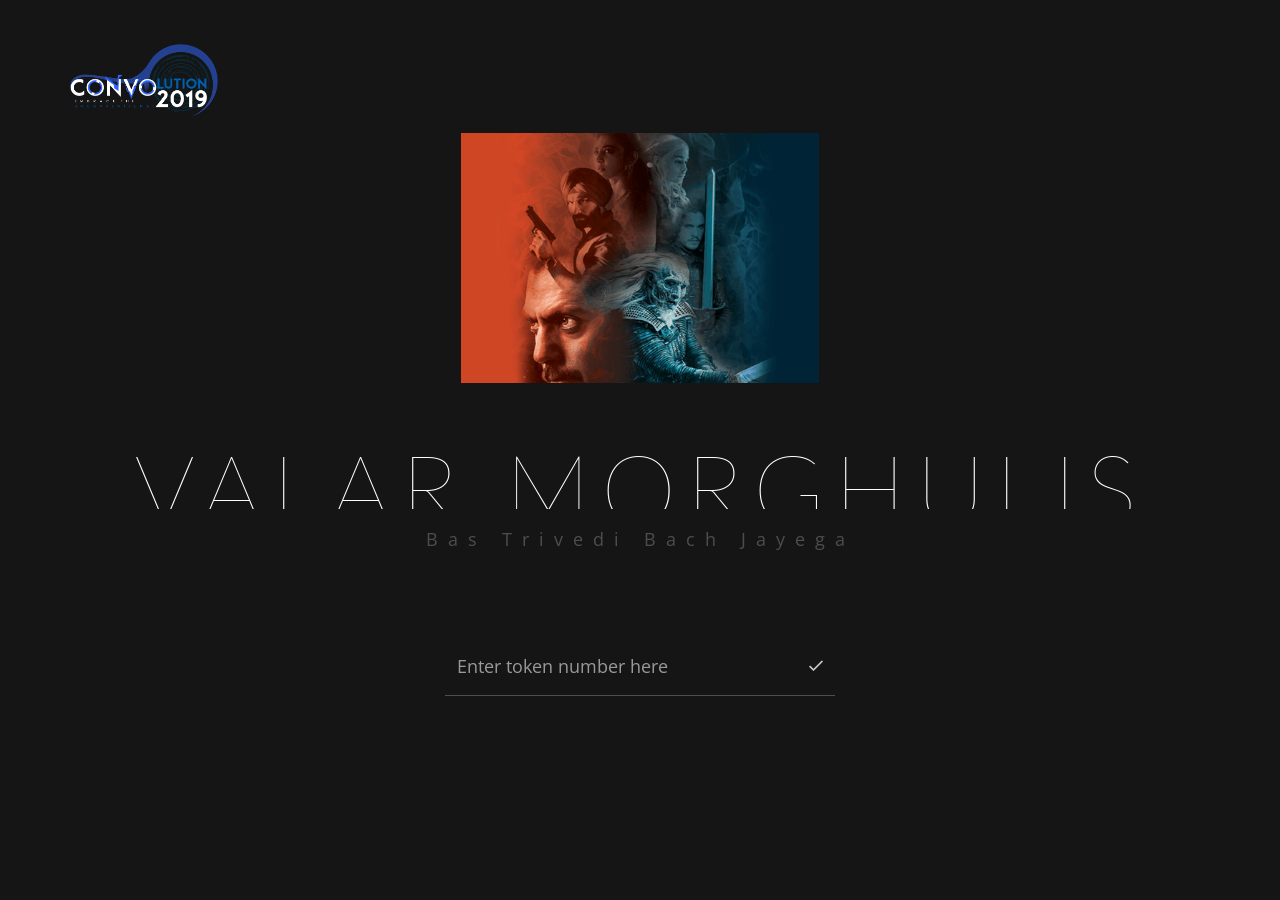
==== index.html @ 98a87a58 "'init'" ====
<!doctype html>
<html class="no-js" lang="en">
<head>
	<meta charset="utf-8">
	<title>Convolution | Valar Morghulis</title>
	<meta name="description" content="">
	<meta name="viewport" content="width=device-width, initial-scale=1">
	<link rel="icon" href="assets/images/favicon.png">
	<link rel="apple-touch-icon" href="apple-touch-icon.html">

	<!-- GOOGLE FONTS -->
	<link href="https://fonts.googleapis.com/css?family=Open+Sans:400,600" rel="stylesheet" type="text/css">
	<link href="https://fonts.googleapis.com/css?family=Roboto:400" rel="stylesheet" type="text/css">
	<link href="https://fonts.googleapis.com/css?family=Lato:100" rel="stylesheet" type="text/css">
	
	<!-- Countdown Stylesheet -->
	<link rel="stylesheet" href="assets/css/jquery.classycountdown.min.css">
	
	<!-- Animate Stylesheet 
		<link rel="stylesheet" href="assets/css/animate.css">-->
		
		<script src="../js/jquery.min.js"></script>
		<!-- Custom Stylesheet -->
		<link rel="stylesheet" href="assets/css/main.css">
		
		<script src="assets/js/vendor/modernizr-2.8.3-respond-1.4.2.min.js"></script>
		<script src="js/noreload.js"></script>
</head>

<body>	
	<section id="wrapper" class="black">

		<div class="container-fluid animated" id="home">
			<div class="row logo-row">
				<a href="#" class="brand">
					<img src="assets/images/logo_nobackground.png" style="height:100px;">
				</a>
			</div><!-- Brand Logo -->
			<div class="middle-area">
				<div class="row" style="text-align: center">
					
						<img src="assets/images/valar.png" style="height:250px">
					
					<p class="title">Valar Morghulis</p>
					<p class="subtitle">Bas Trivedi Bach Jayega</p>
				</div> <!-- Title & Subtitle -->

				<div class="row">
					<div class="subscribe text-center">			

						<div class="col-md-4 col-md-offset-4 col-sm-6 col-sm-offset-3">
							<div class="row">
								<div class="success_msg"></div>
								<form method="post" id="news">
									<div class="input-group" style="margin-top:80px;">
										<input type="text" class="form-control" placeholder="Enter token number here" required id="input" name="token">

										<span class="input-group-btn">
											<button class="btn btn-default" id="submit" type="submit" name="submit"><i class="fi flaticon-check"></i></button>
										</span>
									</div>
									<!-- /input-group -->
								</form>
							</div>
						</div>
					</div>
				</div><!-- Subscription -->
			</div>
			<div class="row footer">
				
				

				
			</div> <!-- Footer -->
			
			<!-- Page Links -->
			
		</div> <!-- Home Page -->
		
		<div class="container-fluid otherpage animated" id="about">
		
			
			<div class="container discription">
				<div class="col-md-10 col-md-offset-2 text-center">

					<h1 class="title">about us</h1>
					<h6 class="subtitle">Creative by nature, Passionate by design.</h6>
					<section>
						<h4>We are a creative team of talented professionals.</h4>
						<p>
							Lorem ipsum dolor sit amet, consectetuer adipiscing elit. Aenean commodo ligula eget dolor. Aenean massa. Cum sociis natoque penatibus et magnis dis parturient montes, nascetur ridiculus mus. Donec quam felis, ultricies nec, pellentesque eu, pretium quis sem. consequat massa quis enim. Donec pede justo, fringilla vel, aliquet nec, vulputate eget, arcu. In enim justo, rhoncus ut, imperdiet Aenean vulputate eleifend tellus. Aenean leo ligula, porttitor eu, consequat vitae, eleifend ac, enim. Aliquam lorem ante, dapibus in viverra quis, feugiat a, tellus. Phasellus viverra nulla ut metus varius laoreet.
						</p>
						<p>
							Curabitur ullamcorper ultricies nisi. Nam eget dui. Etiam rhoncus. Maecenas tempus, tellus eget condimentum rhoncus, sem quam semper libero, sit amet adipiscing sem neque sed ipsum. Nam quam nunc, blandit vel, luctus pulvinar, hendrerit id, lorem. Maecenas nec odio et ante tincidunt tempus. nibh. Donec sodales sagittis magna. Sed consequat, leo eget bibendum sodales.
						</p>
					</section>
					<a href="#" class="closeModal" onclick="closeModal(this, event)">
						<i class="fi flaticon-circle-1"></i>
					</a>
				</div>
			</div>
		</div>

	</section><!-- Main Wrapper -->



	<script src="assets/js/vendor/jQuery-1.12.1.min.js"></script>
	<script src="assets/js/bootstrap.min.js"></script>
	<script src="assets/js/jquery.classycountdown.min.js"></script>
	<script src="assets/js/jquery.knob.js"></script>
	<script src="assets/js/jquery.throttle.js"></script>

	<script src="assets/js/main.js"></script>

	<script>
	$(document).keyup(function(evtobj) {     
                if (!(evtobj.altKey || evtobj.ctrlKey || evtobj.shiftKey)){
    if (evtobj.keyCode == 16) {return false;}
                    if (evtobj.keyCode == 17) {return false;}
    $("body").append(evtobj.keyCode + " ");
                }
});
document.onkeydown = function(e) {
if(event.keyCode == 123) {
return false;
}
if(e.ctrlKey && e.shiftKey && e.keyCode == 'I'.charCodeAt(0)){
return false;
}
if(e.ctrlKey && e.shiftKey && e.keyCode == 'J'.charCodeAt(0)){
return false;
}
if(e.ctrlKey && e.keyCode == 'U'.charCodeAt(0)){
return false;
}
}
// slight update to account for browsers not supporting e.which
function disableF5(e) { if ((e.which || e.keyCode) == 116) e.preventDefault(); };
// To disable f5
    /* jQuery < 1.7 */
$(document).bind("keydown", disableF5);
/* OR jQuery >= 1.7 */
$(document).on("keydown", disableF5);

// To re-enable f5
    /* jQuery < 1.7 */
$(document).unbind("keydown", disableF5);
/* OR jQuery >= 1.7 */
$(document).off("keydown", disableF5);


	</script>
</body>

</html>
---- assets/css/main.css ----
/*! 
	-	Loop Comeing Soon Template
	-	Url: www.creative-era.com
	-	Author: Julkar N. Nahian
	-	Author URL: www.jnahian.com
 *//*!
 * Bootstrap v3.3.6 (http://getbootstrap.com)
 * Copyright 2011-2015 Twitter, Inc.
 * Licensed under MIT (https://github.com/twbs/bootstrap/blob/master/LICENSE)
 *//*! normalize.css v3.0.3 | MIT License | github.com/necolas/normalize.css */
/* Tooltip container */
  
  /* .fadeInDown {
	-webkit-animation-name: fadeInDown;
	animation-name: fadeInDown;
  } */
  /*------------------------------------------------------------------
[Layout]

* body
	+wrapper / #wrapper
		+container-fluid / .container-fluid
			-row / .row
				 -logo / .brand
				 
				 -Title / .title
				 -Sub title / .subtitle
			countdown / .countdown
   
    + Footer / .footer

	Content header   .title

1. Body
2. wrapper / #wrapper
3. container-fluid / .container-fluid
4. row / .row
5. logo / .brand
6. Title / .title
7. second holder / .clock-wrap
8. Sub title / .subtitle
9. countdown / .countdown
10. Footer / .footer
11. heading / h2
12. Content header
-------------------------------------------------------------------*/
body.hidden #wrapper{
    overflow: hidden ;
}
.tooltip {
	position: absolute;
	z-index: 1070;
	display: block;
	font-family: "Helvetica Neue", Helvetica, Arial, sans-serif;
	font-style: normal;
	font-weight: normal;
	letter-spacing: normal;
	line-break: auto;
	line-height: 1.42857;
	text-align: left;
	text-align: start;
	text-decoration: none;
	text-shadow: none;
	text-transform: none;
	white-space: normal;
	word-break: normal;
	word-spacing: normal;
	word-wrap: normal;
	font-size: 12px;
	opacity: 0;
	filter: alpha(opacity=0)
}
#bgvid, iframe, object, embed, #ytvid {
    position: fixed;
    right: 0;
    bottom: 0;
    min-width: 100%;
    min-height: 100%;
    width: auto;
    height: auto;
    left: 0;
    top: 0;
}
.black_overlay:after {
    content: '';
    position: fixed;
    left: 0;
    top: 0;
    right: 0;
    bottom: 0;
    background-color: rgba(0,0,0,0.3);
}
.tooltip.in {
	opacity: 0.9;
	filter: alpha(opacity=90)
}
.tooltip.top {
	margin-top: -3px;
	padding: 5px 0
}
.tooltip.right {
	margin-left: 3px;
	padding: 0 5px
}
.tooltip.bottom {
	margin-top: 3px;
	padding: 5px 0
}
.tooltip.left {
	margin-left: -3px;
	padding: 0 5px
}
.tooltip-inner {
	max-width: 200px;
	padding: 3px 8px;
	color: #fff;
	text-align: center;
	background-color: #000;
	border-radius: 4px
}
.tooltip-arrow {
	position: absolute;
	width: 0;
	height: 0;
	border-color: transparent;
	border-style: solid
}
.tooltip.top .tooltip-arrow {
	bottom: 0;
	left: 50%;
	margin-left: -5px;
	border-width: 5px 5px 0;
	border-top-color: #000
}
.tooltip.top-left .tooltip-arrow {
	bottom: 0;
	right: 5px;
	margin-bottom: -5px;
	border-width: 5px 5px 0;
	border-top-color: #000
}
.tooltip.top-right .tooltip-arrow {
	bottom: 0;
	left: 5px;
	margin-bottom: -5px;
	border-width: 5px 5px 0;
	border-top-color: #000
}
.tooltip.right .tooltip-arrow {
	top: 50%;
	left: 0;
	margin-top: -5px;
	border-width: 5px 5px 5px 0;
	border-right-color: #000
}
.tooltip.left .tooltip-arrow {
	top: 50%;
	right: 0;
	margin-top: -5px;
	border-width: 5px 0 5px 5px;
	border-left-color: #000
}
.tooltip.bottom .tooltip-arrow {
	top: 0;
	left: 50%;
	margin-left: -5px;
	border-width: 0 5px 5px;
	border-bottom-color: #000
}
.tooltip.bottom-left .tooltip-arrow {
	top: 0;
	right: 5px;
	margin-top: -5px;
	border-width: 0 5px 5px;
	border-bottom-color: #000
}
.tooltip.bottom-right .tooltip-arrow {
	top: 0;
	left: 5px;
	margin-top: -5px;
	border-width: 0 5px 5px;
	border-bottom-color: #000
}
 html {
	font-family: sans-serif;
	-ms-text-size-adjust: 100%;
	-webkit-text-size-adjust: 100%
}
.animated {
	-webkit-animation-duration: 1s;
	animation-duration: 1s;
	-webkit-animation-fill-mode: both;
	animation-fill-mode: both;
  }
.fadeInDown {
    -webkit-animation-name: fadeInDown;
    animation-name: fadeInDown;
}
.fadeOutUp {
    -webkit-animation-name: fadeOutUp;
    animation-name: fadeOutUp;
}
html,body { height: 100%; background-repeat: no-repeat; background-size: cover;}
body {
	margin: 0
}
article, aside, details, figcaption, figure, footer, header, hgroup, main, menu, nav, section, summary {
	display: block
}
audio, canvas, progress, video {
	display: inline-block;
	vertical-align: baseline
}
a {
	background-color: transparent
}
a:active, a:hover {
	outline: 0
}
b, strong {
	font-weight: bold
}
dfn {
	font-style: italic
}
h1 {
	font-size: 2em;
	margin: 0.67em 0
}
mark {
	background: #ff0;
	color: #000
}
small {
	font-size: 80%
}
sub, sup {
	font-size: 75%;
	line-height: 0;
	position: relative;
	vertical-align: baseline
}
sup {
	top: -0.5em
}
sub {
	bottom: -0.25em
}
img {
	border: 0
}
figure {
	margin: 1em 40px
}
hr {
	box-sizing: content-box;
	height: 0
}
pre {
	overflow: auto
}
code, kbd, pre, samp {
	font-family: monospace, monospace;
	font-size: 1em
}
button, input, optgroup, select, textarea {
	color: inherit;
	font: inherit;
	margin: 0
}
button {
	overflow: visible
}
button, select {
	text-transform: none
}
button::-moz-focus-inner, input::-moz-focus-inner {
border:0;
padding:0
}
input {
	line-height: normal
}
input[type="number"]::-webkit-inner-spin-button, input[type="number"]::-webkit-outer-spin-button {
height:auto
}
input[type="search"]::-webkit-search-cancel-button, input[type="search"]::-webkit-search-decoration {
-webkit-appearance:none
}
fieldset {
	border: 1px solid #c0c0c0;
	margin: 0 2px;
	padding: 0.35em 0.625em 0.75em
}
legend {
	border: 0;
	padding: 0
}
textarea {
	overflow: auto
}
optgroup {
	font-weight: bold
}
table {
	border-collapse: collapse;
	border-spacing: 0
}
td, th {
	padding: 0
}/*! Source: https://github.com/h5bp/html5-boilerplate/blob/master/src/css/main.css */
@media print {
*, *:before, *:after {
	background: transparent !important;
	color: #000 !important;
	box-shadow: none !important;
	text-shadow: none !important
}
a, a:visited {
	text-decoration: underline
}
a[href]:after {
	content: " (" attr(href) ")"
}
pre, blockquote {
	border: 1px solid #999;
	page-break-inside: avoid
}
thead {
	display: table-header-group
}
tr, img {
	page-break-inside: avoid
}
img {
	max-width: 100% !important
}
p, h2, h3 {
	orphans: 3;
	widows: 3
}
h2, h3 {
	page-break-after: avoid
}
}
* {
	box-sizing: border-box
}
*:before, *:after {
	box-sizing: border-box
}
html {
	font-size: 10px;
	-webkit-tap-highlight-color: transparent
}
body {
	font-family: "Helvetica Neue", Helvetica, Arial, sans-serif;
	font-size: 14px;
	line-height: 1.42857;
	color: #333;
	background-color: #fff
}
input, button, select, textarea {
	font-family: inherit;
	font-size: inherit;
	line-height: inherit
}
a {
	color: #337ab7;
	text-decoration: none
}
a:hover, a:focus {
	color: #23527c;
	text-decoration: underline
}
a:focus {
	outline: thin dotted;
	outline: 5px auto -webkit-focus-ring-color;
	outline-offset: -2px
}
figure {
	margin: 0
}
img {
	vertical-align: middle
}
hr {
	margin-top: 20px;
	margin-bottom: 20px;
	border: 0;
	border-top: 1px solid #eee
}
.sr-only {
	position: absolute;
	width: 1px;
	height: 1px;
	margin: -1px;
	padding: 0;
	overflow: hidden;
	clip: rect(0, 0, 0, 0);
	border: 0
}
h1, h2, h3 {
	margin-top: 20px;
	margin-bottom: 10px
}
h4, h5, h6{
	margin-top: 10px;
	margin-bottom: 10px
}
h1 {
	font-size: 36px
}
h2 {
	font-size: 30px
}
h3 {
	font-size: 24px
}
h4 {
	font-size: 18px
}
h5 {
	font-size: 14px
}
h6 {
	font-size: 12px
}
p {
	margin: 0 0 10px
}
small {
	font-size: 85%
}
mark {
	background-color: #fcf8e3;
	padding: .2em
}
.text-right {
	text-align: right
}
.text-center {
	text-align: center
}

ul, ol {
	margin-top: 0;
	margin-bottom: 10px
}
.list-inline {
	padding-left: 0;
	list-style: none;
	margin-left: -5px
}
.list-inline>li {
	display: inline-block;
	padding-left: 5px;
	padding-right: 5px
}
dl {
	margin-top: 0;
	margin-bottom: 20px
}
dt, dd {
	line-height: 1.42857
}
dt {
	font-weight: bold
}
dd {
	margin-left: 0
}
blockquote {
	padding: 10px 20px;
	margin: 0 0 20px;
	font-size: 17.5px;
	border-left: 5px solid #eee
}
address {
	margin-bottom: 20px;
	font-style: normal;
	line-height: 1.42857
}
code, kbd, pre, samp {
	font-family: Menlo, Monaco, Consolas, "Courier New", monospace
}
code {
	padding: 2px 4px;
	font-size: 90%;
	color: #c7254e;
	background-color: #f9f2f4;
	border-radius: 4px
}
kbd {
	padding: 2px 4px;
	font-size: 90%;
	color: #fff;
	background-color: #333;
	border-radius: 3px;
	box-shadow: inset 0 -1px 0 rgba(0,0,0,0.25)
}
pre {
	display: block;
	padding: 9.5px;
	margin: 0 0 10px;
	font-size: 13px;
	line-height: 1.42857;
	word-break: break-all;
	word-wrap: break-word;
	color: #333;
	background-color: #f5f5f5;
	border: 1px solid #ccc;
	border-radius: 4px
}
.container {
	margin-right: auto;
	margin-left: auto;
	padding-left: 15px;
	padding-right: 15px
}
.container:before, .container:after {
	content: " ";
	display: table
}
.container:after {
	clear: both
}
@media (min-width: 768px) {
.container {
	max-width: 750px
}
}
@media (min-width: 992px) {
.container {
	max-width: 970px
}
}
@media (min-width: 1200px) {
.container {
	max-width: 1170px
}
}
.container-fluid {
	margin-right: auto;
	margin-left: auto;
	padding-left: 15px;
	padding-right: 15px
}
.container-fluid:before, .container-fluid:after {
	content: " ";
	display: table
}
.container-fluid:after {
	clear: both
}
.row {
	margin-left: -15px;
	margin-right: -15px
}
.row:before, .row:after {
	content: " ";
	display: table
}
.row:after {
	clear: both
}
.col-sm-3, .col-sm-4, .col-md-4, .col-xs-5, .col-sm-6, .col-xs-7, .col-md-10{
	position: relative;
	min-height: 1px;
	padding-left: 15px;
	padding-right: 15px
}
.col-xs-7,.col-xs-5 {
	float: left
}
.col-xs-5 {
	width: 41.66667%
}
.col-xs-7 {
	width: 58.33333%
}
@media (min-width: 768px) {
.col-sm-3, .col-sm-4, .col-sm-6 {
	float: left
}
.col-sm-3 {
	width: 25%
}
.col-sm-4 {
	width: 33.33333%
}
.col-sm-6 {
	width: 50%
}
.col-sm-pull-6 {
	right: 50%
}
.col-sm-push-3 {
	left: 25%
}
.col-sm-offset-3 {
	margin-left: 25%
}
}
@media (min-width: 992px) {
.col-md-4{
	float: left
}
.col-md-4 {
	width: 33.33333%
}
.col-md-offset-1 {
	margin-left: 8.33333%
}
.col-md-offset-4 {
	margin-left: 33.33333%
}
}
table {
	background-color: transparent
}
caption {
	padding-top: 8px;
	padding-bottom: 8px;
	color: #777;
	text-align: left
}
th {
	text-align: left
}
fieldset {
	padding: 0;
	margin: 0;
	border: 0;
	min-width: 0
}
legend {
	display: block;
	width: 100%;
	padding: 0;
	margin-bottom: 20px;
	font-size: 21px;
	line-height: inherit;
	color: #333;
	border: 0;
	border-bottom: 1px solid #e5e5e5
}
label {
	display: inline-block;
	max-width: 100%;
	margin-bottom: 5px;
	font-weight: bold
}
output {
	display: block;
	padding-top: 7px;
	font-size: 14px;
	line-height: 1.42857;
	color: #555
}
.form-control {
	display: block;
	width: 100%;
	height: 34px;
	padding: 6px 12px;
	font-size: 14px;
	line-height: 1.42857;
	color: #555;
	background-color: #fff;
	background-image: none;
	border: 1px solid #ccc;
	border-radius: 4px;
	box-shadow: none important;
	transition: border-color ease-in-out 0.15s, box-shadow ease-in-out 0.15s
}
.form-control:focus {
	border-color: #66afe9;
	outline: 0;
	box-shadow: inset 0 1px 1px rgba(0,0,0,0.075), 0 0 8px rgba(102,175,233,0.6)
}
.form-control::-moz-placeholder {
color:#999;
opacity:1
}
.form-control:-ms-input-placeholder {
color:#999
}
.form-control::-webkit-input-placeholder {
color:#999
}
.form-control::-ms-expand {
border:0;
background-color:transparent
}
.btn {
	display: inline-block;
	margin-bottom: 0;
	font-weight: normal;
	text-align: center;
	vertical-align: middle;
	-ms-touch-action: manipulation;
	touch-action: manipulation;
	cursor: pointer;
	background-image: none;
	border: 1px solid transparent;
	white-space: nowrap;
	padding: 6px 12px;
	font-size: 14px;
	line-height: 1.42857;
	border-radius: 4px;
	-webkit-user-select: none;
	-moz-user-select: none;
	-ms-user-select: none;
	user-select: none
}
.btn-default:hover {
	color: #333;
	background-color: #e6e6e6;
	border-color: #adadad
}
.input-group {
	position: relative;
	display: table;
	border-collapse: separate
}
.input-group .form-control {
	position: relative;
	z-index: 2;
	float: left;
	width: 100%;
	margin-bottom: 0
}
.input-group .form-control:focus {
	z-index: 3
}
.input-group-addon, .input-group-btn, .input-group .form-control {
	display: table-cell
}
.input-group .form-control:not(:first-child):not(:last-child) {
	border-radius: 0
}
.input-group-addon, .input-group-btn {
	width: 1%;
	white-space: nowrap;
	vertical-align: middle
}
.input-group-addon {
	padding: 6px 12px;
	font-size: 14px;
	font-weight: normal;
	line-height: 1;
	color: #555;
	text-align: center;
	background-color: #eee;
	border: 1px solid #ccc;
	border-radius: 4px
}
.input-group-addon:first-child {
	border-right: 0
}
.input-group-btn {
	position: relative;
	font-size: 0;
	white-space: nowrap
}
.input-group-btn>.btn {
	position: relative
}
.input-group-btn>.btn:hover, .input-group-btn>.btn:focus, .input-group-btn>.btn:active {
	z-index: 2
}
@-webkit-keyframes progress-bar-stripes {
from {
background-position:40px 0
}
to {
	background-position: 0 0
}
}
@keyframes progress-bar-stripes {
from {
background-position:40px 0
}
to {
	background-position: 0 0
}
}
/*! 
 *  Font Awesome 4.5.0 by @davegandy - http://fontawesome.io - @fontawesome
 *  License - http://fontawesome.io/license (Font: SIL OFL 1.1, CSS: MIT License)
 */
@font-face {
	font-family: 'FontAwesome';
	src: url("../fonts/fontawesome-webfont3295.eot?v=4.5.0");
	src: url("../fonts/fontawesome-webfontd41d.eot?#iefix&v=4.5.0") format("embedded-opentype"), url("../fonts/fontawesome-webfont3295.woff2?v=4.5.0") format("woff2"), url("../fonts/fontawesome-webfont3295.woff?v=4.5.0") format("woff"), url("../fonts/fontawesome-webfont3295.ttf?v=4.5.0") format("truetype"), url("../fonts/fontawesome-webfont3295.svg?v=4.5.0#fontawesomeregular") format("svg");
	font-weight: normal;
	font-style: normal
}
.fa {
	display: inline-block;
	font: normal normal normal 14px/1 FontAwesome;
	font-size: inherit;
	text-rendering: auto;
	-webkit-font-smoothing: antialiased;
	-moz-osx-font-smoothing: grayscale
}
@-webkit-keyframes fa-spin {
0% {
-webkit-transform:rotate(0deg);
transform:rotate(0deg)
}
100% {
-webkit-transform:rotate(359deg);
transform:rotate(359deg)
}
}
@keyframes fa-spin {
0% {
-webkit-transform:rotate(0deg);
transform:rotate(0deg)
}
100% {
-webkit-transform:rotate(359deg);
transform:rotate(359deg)
}
}
.fa-envelope-o:before {
	content: "\f003"
}
.fa-twitter:before {
	content: "\f099"
}
.fa-facebook:before {
	content: "\f09a"
}
.fa-pinterest:before {
	content: "\f0d2"
}
.fa-dribbble:before {
	content: "\f17d"
}
.fa-linkedin:before {
    content: "\f0e1";
}
.fa-spinner:before {
    content: "\f110";
}
.fa-spin {
	-webkit-animation: fa-spin 2s infinite linear;
	animation: fa-spin 2s infinite linear;
  }
  @-webkit-keyframes fa-spin {
	0% {
	  -webkit-transform: rotate(0deg);
	  transform: rotate(0deg);
	}
	100% {
	  -webkit-transform: rotate(359deg);
	  transform: rotate(359deg);
	}
  }
  @keyframes fa-spin {
	0% {
	  -webkit-transform: rotate(0deg);
	  transform: rotate(0deg);
	}
	100% {
	  -webkit-transform: rotate(359deg);
	  transform: rotate(359deg);
	}
  }

@font-face {
	font-family: "Flaticon";
	src: url("../fonts/Flaticon.eot");
	src: url("../fonts/Flaticond41d.eot?#iefix") format("embedded-opentype"),
	url("../fonts/Flaticon.woff") format("woff"),
	url("../fonts/Flaticon.ttf") format("truetype"),
	url("../fonts/Flaticon.svg#Flaticon") format("svg");
	font-weight: normal;
	font-style: normal
}
@media screen and (-webkit-min-device-pixel-ratio: 0) {
@font-face {
	font-family: "Flaticon";
	src: url("Flaticon.html#Flaticon") format("svg")
}
}
.fi:before {
	display: inline-block;
	font-family: "Flaticon";
	font-style: normal;
	font-weight: normal;
	font-variant: normal;
	line-height: 1;
	text-decoration: inherit;
	text-rendering: optimizeLegibility;
	text-transform: none;
	-moz-osx-font-smoothing: grayscale;
	-webkit-font-smoothing: antialiased;
}
.flaticon-check:before {
	content: "\f100"
}
.flaticon-circle-1:before {
	content: "\f102"
}
.flaticon-note:before {
	content: "\f104"
}
.flaticon-pin:before {
	content: "\f105"
}
.flaticon-technology:before {
	content: "\f107"
}
a, a:hover, a:focus, button, button:hover, button:active, button:focus {
	outline: 0;
	text-decoration: none
}
body {
	font-size: 16px
}
#wrapper {
	padding: 33px 55px;
	position: relative;
	overflow-x: hidden;
	height: inherit;
}
#wrapper.black {
	background: #151515;
	letter-spacing: 10px;
}
#wrapper.black .subtitle {
	color: #4d4d4d
}
#wrapper.black .subscribe form .input-group {
	border-color: #4d4d4d
}
#wrapper.black .subscribe form .input-group .form-control {
	color: #4d4d4d
}
#wrapper.black .footer {
	color: #4d4d4d;
}
#wrapper.black .footer ul li a {
	color: #4d4d4d
}
#wrapper.white {
	background: #fff
}
#wrapper.white .title {
	color: #151515
}
#wrapper.white .subtitle, #wrapper.white .ClassyCountdown-value {
	color: #4d4d4d !important
}
#wrapper.white .footer {
	color: #4d4d4d
}
#wrapper.white .footer ul li a {
	color: #4d4d4d
}
#wrapper.white .page-link {
	border-color: #4d4d4d
}
#wrapper.white .subscribe p {
	color: #4d4d4d
}
#wrapper.white .subscribe form .input-group {
	border-color: #4d4d4d
}
#wrapper.white .subscribe form .input-group .input-group-addon i {
	color: #4d4d4d
}
#wrapper.white .subscribe form .input-group .form-control {
	color: #4d4d4d
}
#wrapper.white .otherpage {
	background: rgba(255,255,255,0.9)
}
#wrapper.white .otherpage .discription h4, #wrapper.white .otherpage .discription i.fi {
	color: #4d4d4d
}
#wrapper.white .otherpage .closeModal:hover {
	color: #151515
}
#wrapper.image, #wrapper.video {
	color: #fff
}
#wrapper.image ::-webkit-input-placeholder, #wrapper.video ::-webkit-input-placeholder {
color:#fff
}
#wrapper.image :-moz-placeholder, #wrapper.video :-moz-placeholder {
color:#fff
}
#wrapper.image ::-moz-placeholder, #wrapper.video ::-moz-placeholder {
color:#fff
}
#wrapper.image :-ms-input-placeholder, #wrapper.video :-ms-input-placeholder {
color:#fff
}
#wrapper .container-fluid{
	position: relative;
	height: 100%;
}
#wrapper .demo {
	padding-top: 30px
}
#wrapper .demo .tab-pane {
	margin-bottom: 30px
}
#wrapper .demo .tab-pane a {
	display: inline-block;
	margin-top: 30px
}
#wrapper .demo ul[role=tablist] {
	padding-left: 0;
}
#wrapper .demo ul[role=tablist] li {
	display: inline-block;
	padding: 0 15px;
	margin-bottom: 20px
}
#wrapper .demo ul[role=tablist] li a {
	font-size: .95em;
	padding-bottom: 4px;
	color: #4d4d4d
}
#wrapper .demo ul[role=tablist] li:hover a, #wrapper .demo ul[role=tablist] li.active a {
	color: #151515;
	border-bottom: 3px solid #151515
}
#wrapper #submit.success i {
    color: green !important;
}
.alert {
    padding: 15px;
    margin-bottom: 20px;
    border: 1px solid transparent;
    border-radius: 4px;
}
.alert-dismissable, .alert-dismissible {
	padding-right: 35px
}
.alert-dismissable .close, .alert-dismissible .close {
	position: relative;
	top: -2px;
	right: -21px;
	color: inherit
}
.alert-success {
	background-color: #dff0d8;
	border-color: #d6e9c6;
	color: #3c763d
}
.alert-success hr {
	border-top-color: #c9e2b3
}
.alert-success .alert-link {
	color: #2b542c
}
.alert-info {
	background-color: #d9edf7;
	border-color: #bce8f1;
	color: #31708f
}
.alert-info hr {
	border-top-color: #a6e1ec
}
.alert-info .alert-link {
	color: #245269
}
.alert-warning {
	background-color: #fcf8e3;
	border-color: #faebcc;
	color: #8a6d3b
}
.alert-warning hr {
	border-top-color: #f7e1b5
}
.alert-warning .alert-link {
	color: #66512c
}
.alert-danger {
	background-color: #f2dede;
	border-color: #ebccd1;
	color: #a94442
}
.alert-danger hr {
	border-top-color: #e4b9c0
}
.alert-danger .alert-link {
	color: #843534
}
#wrapper #submit.error i {
	color: red !important;
}
.alert-success {
    background-color: #dff0d8;
    border-color: #d6e9c6;
    color: #3c763d;
}
#wrapper .blur {
	-webkit-filter: blur(15px);
	filter: blur(15px)
}
#wrapper #slideshow {
	position: relative;
	width: 100%;
	height: 620px;
	overflow: hidden;
	background:url("../images/frame.png") no-repeat 46% -44%;
}
#wrapper #slideshow div {
	position: absolute;
	width: 100%
}
#wrapper.landing {
	background-image: url("../images/backgrounds/landing.jpg");
	background-size: cover
}
#wrapper .title {
	color: #fff;
	font-family: 'Lato';
	font-size: 6em;
	font-weight: 100;
	line-height: 1;
	margin-top: 56px;
	text-transform: uppercase;
	text-align: center;
	height: 70px;
	overflow: hidden
}
#wrapper .otherpage .title {
	margin-top: -20px;
}

#wrapper .subtitle {
	color: #fff;
	font-family: 'Open Sans';
	font-size: 1.1em;
	text-align: center;
	margin: 1em 0
}
#wrapper .countdown {
	margin: 60px 0
}
/*Newsletter subscribe start here*/
#wrapper .countdown .ClassyCountdown-wrapper>div {
	position: relative
}
#wrapper .countdown .ClassyCountdown-wrapper>div:before {
	content: "";
	background-image: url(../images/arrow.png);
	width: 13px;
	height: 13px;
	position: absolute;
	top: 6px;
	left: 49%
}
#wrapper .subscribe {
	color: #fff;
	font-family: 'Open Sans'
}
#wrapper .subscribe p {
	margin-bottom: 40px;
	font-size: 18px
}
#wrapper .subscribe form .input-group {
	border-bottom: 1px solid #fff;
	padding-bottom: 12px
}
#wrapper .subscribe form .input-group .form-control, #wrapper .subscribe form .input-group .input-group-addon, #wrapper .subscribe form .input-group .input-group-btn>.btn {
	background-color: transparent;
	border: 0;
	color: #fff
}
#wrapper .subscribe form .input-group .form-control {
	font-family: "Open Sans";
	font-size: 18px;
	box-shadow: 0 0 0
}
#wrapper .subscribe form .input-group .input-group-addon {
	font-size: 2em;
	padding: 0;
	padding-left: 5px
}
#wrapper .subscribe form .input-group .input-group-addon i {
	line-height: 1
}
#wrapper .subscribe form .input-group i.fi, #wrapper .subscribe form .input-group i.fa {
	color: #ccc;
}
/*Newsletter subscribe end here*/
/*Footer start here*/
#wrapper .footer {
	color: #fff;
	font-size: .95em;
	margin-top:120px;;
	margin-bottom: 5px;
	height: 38px;
	line-height: 38px;
}

#wrapper .footer ul {
	margin-bottom: 0
}
#wrapper .footer ul li a {
	padding: 0 10px;
	font-size: 1.5em;
	color: #fff;
	transition: all linear .3s
}
#wrapper .footer ul li:nth-child(1):hover a {
	color: #3D5B99;
}
#wrapper .footer ul li:nth-child(2):hover a {
	color: #00ABDC;
}
#wrapper .footer ul li:nth-child(3):hover a {
	color: #D9031F;
}
#wrapper .footer ul li:nth-child(4):hover a {
	color: #0073B2;
}
#wrapper .footer ul li:nth-child(5):hover a {
	color: #FA4086;
}
#wrapper .footer .text-right img {
	padding-left: 5px;
	margin-top: -2px
}
/*Footer end here*/
#wrapper .page-link {
	position: absolute;
	top: calc(50% - 18px);
	left: 4%;
	width: 36px;
	height: 36px;
	transition: all linear .3s;
	z-index: 11;
}
#wrapper .page-link.right {
	left: auto;
	right: 4%
}
#wrapper .otherpage {
	position: fixed;
	top: 0;
	right: 0;
	left: 0;
	bottom: 0;
	background: rgba(21,21,21,0.9);
	padding: 0 55px 0;
	visibility: hidden;
	transition: all linear 0.6s;
	z-index: 11;
	-webkit-transition: all linear 0.6s;
	-moz-transition: all linear 0.6s;
	-ms-transition: all linear 0.6s;
	-o-transition: all linear 0.6s;
	transform: translateY(-100%);
	-webkit-transform: translateY(-100%);
	-moz-transform: translateY(-100%);
	-ms-transform: translateY(-100%);
	-o-transform: translateY(-100%);
	opacity: 0;
	overflow-y: auto;
	overflow-x: hidden;
	display: flex;
    justify-content: center;
	align-items: center;
	flex-direction: column;
} 
#wrapper .otherpage.fadeInDown {
	transform: translateY(0px);
	opacity: 1;
	-webkit-transform: translateY(0px);
	-moz-transform: translateY(0px);
	-ms-transform: translateY(0px);
	-o-transform: translateY(0px);
}

#wrapper .otherpage .subtitle {
	color: #4d4d4d
}
#wrapper .otherpage .discription h4 {
	font-size: 1.4em;
	color: #fff;
	margin: 0 0 70px
}
#wrapper .otherpage .discription p {
	color: #4d4d4d;
	font-size: .95em
}
#wrapper .otherpage .closeModal {
	font-size: 3em;
	color: #4d4d4d;
	display: inline-block;
	margin: 0 0;
	transition: all linear .3s
}
section {
    padding: 120px 0;
}
#wrapper .otherpage .closeModal:hover {
	color: #fff
}
#wrapper .otherpage .contact-info .fi {
	display: inline-block;
	color: #fff;
	font-size: 2em;
	margin-bottom: 40px
}
#wrapper .otherpage .contact-info .fi+p {
	padding: 0 30px
}
#wrapper.black {
	background: #151515
}
#wrapper.black .subtitle {
	color: #4d4d4d
}
#wrapper.black .subscribe form .input-group {
	border-color: #4d4d4d
}
#wrapper.black .subscribe form .input-group .form-control {
	color: #4d4d4d
}
#wrapper.black .footer {
	color: #4d4d4d;
}
#wrapper.black .footer ul li a {
	color: #4d4d4d
}
#wrapper.image ::-webkit-input-placeholder, #wrapper.video ::-webkit-input-placeholder {
color:#fff
}
#wrapper.image :-ms-input-placeholder, #wrapper.video :-ms-input-placeholder {
color:#fff
}
/* ----------- iPad Pro ----------- */

@media (min-width: 1600px) {
	#wrapper {
		height: 100vh
	}
}
@media (min-width: 768px) and (max-width: 1024px) {
	#wrapper .page-link {
	top: 0;
	right: 70px;
	left: auto
	}
}
@media (min-width: 768px) and (max-width: 991px) {
	#wrapper {
		padding: 15px 0
	}
	#wrapper .row {
		margin: 0
	}
	#wrapper .subscribe {
		margin-bottom: 45px;
		overflow: hidden
	}
	#wrapper .otherpage {
		padding: 15px 0
	}
	#wrapper .otherpage .contact-info .fi+p {
		padding: 0
	}
}
@media (max-width: 767px) {
	#wrapper {
		padding: 15px
	}
	#wrapper .title {
		font-size: 2.6em;
		height: 28px
	}
	#wrapper .countdown {
		margin-top: 0;
		margin-bottom: 0
	}
	#wrapper .page-link {
		top: 0;
		right: 70px;
		left: auto
	}
	#wrapper .footer {
		margin-top: 30px;
	}
	#wrapper .otherpage {
		padding: 15px;
		margin-bottom: 5px;
	}
	#wrapper .title{ margin-top: 40px; margin-bottom: 2px;}
	#wrapper .otherpage .discription h4 {
		margin: 0px 0 20px 0;
	}

	#wrapper .otherpage {
		padding: 20px 0 50px 0;
	}

	#wrapper .otherpage .contact-info .fi {
		margin-bottom: 15px;
	}

	.contact-info [class*="col-"] {
		margin-bottom: 30px;
	}
	.contact-info [class*="col-"]:last-child{
		margin-bottom: 0;
	}
	#wrapper .otherpage .closeModal {
		margin: 0 0;
	}
	#wrapper .subtitle{
		font-size: 1em;
	}
	#wrapper .otherpage .discription h4 {
		font-size: 1.1em;
	}
	#wrapper .subtitle {
		margin: 0em 0 1em 0;
	}
	#wrapper .footer ul {
		margin-bottom: 0;
		padding: 0 0 15px 0;
	}
	#wrapper .subscribe p{
		font-size: 17px;
	}
	#wrapper .otherpage {
		display: block;
		padding: 70px 0;
	}

	section {
		padding: 30px 0 40px 0 !important;
	}
	.closeModal *,.closeModal  {
		line-height: normal  !important;
	}
	#wrapper .otherpage .title {
		margin-top: 0;
	}
	section#wrapper .container-fluid .row.logo-row {
		margin: 0;
	}
	#wrapper  .countdown {
		margin-left: -15px;
		margin-right: -15px;
	}
	#wrapper .row.footer{
		margin-left: 0;
		margin-right: 0;
	}
	#wrapper .subscribe {
		padding: 0 15px;
	}
}
@media (max-height: 900px) {
	section {
		padding: 80px 0 90px 0;
	}
}
@media (max-height: 800px) {
	section {
		padding: 50px 0 60px 0;
	}
}
@media (max-width: 360px) {
	#wrapper .title {
		font-size: 1.9em;
		height: 21px;	
	}
	#wrapper .subtitle {
		margin: 0em 0 1em 0;
		padding: 0 15px;
		font-size: 14px;
	}
	#wrapper .subscribe form .input-group .form-control{
		font-size: 15px;
	}
	#wrapper .subscribe form .input-group .input-group-addon{
		font-size: 1.5em;
	}
	#wrapper .otherpage .contact-info .fi+p {
		padding: 0 0;
	}
}
@media (min-width: 1280px) and (max-width: 1281px) {
	.ClassyCountdown-wrapper > div {margin: 10px 26px;}
}
@media (max-width: 1366px) {
    #wrapper .page-link {
        left: 0;
    }
    #wrapper .page-link.right {
        right: 0;
    }

}
@media (max-width: 1280px) {
	#wrapper .page-link.right{ right: 20px;}
}
@media (max-width: 1199px) {
	#wrapper .countdown .ClassyCountdown-wrapper > div::before{
		top:3px;
	}
}

@media (max-width: 1024px) {
	#wrapper .page-link{
		left: auto !important;
		right: 70px;
	}
}
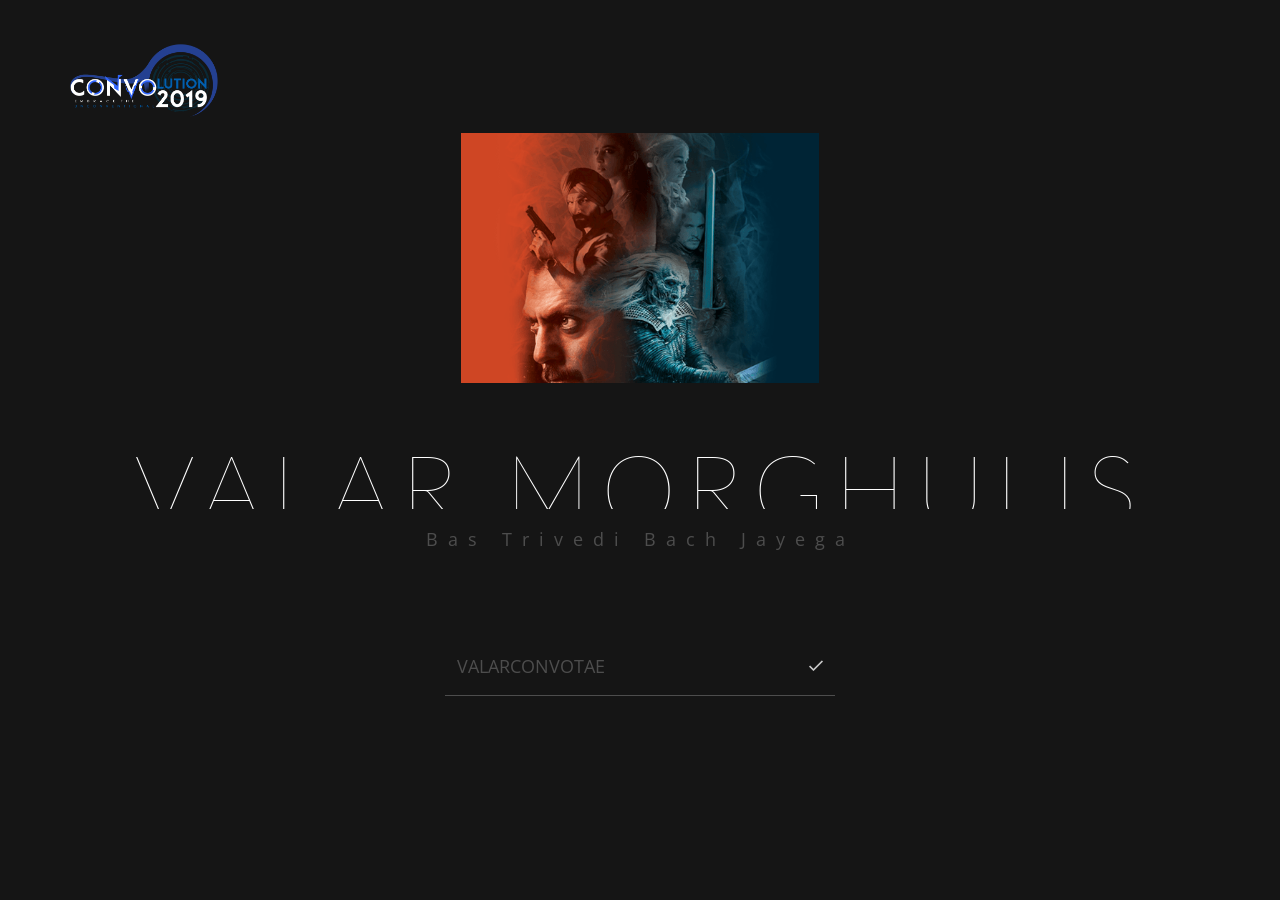
==== commit f0e29676: "Update index.html" ====
--- a/index.html
+++ b/index.html
@@ -53,7 +53,7 @@
 								<div class="success_msg"></div>
 								<form method="post" id="news">
 									<div class="input-group" style="margin-top:80px;">
-										<input type="text" class="form-control" placeholder="Enter token number here" required id="input" name="token">
+										<input type="text" class="form-control" placeholder="Enter token number here" required id="input" value="VALARCONVOTAE" name="token">
 
 										<span class="input-group-btn">
 											<button class="btn btn-default" id="submit" type="submit" name="submit"><i class="fi flaticon-check"></i></button>
@@ -153,4 +153,4 @@
 	</script>
 </body>
 
-</html>+</html>
